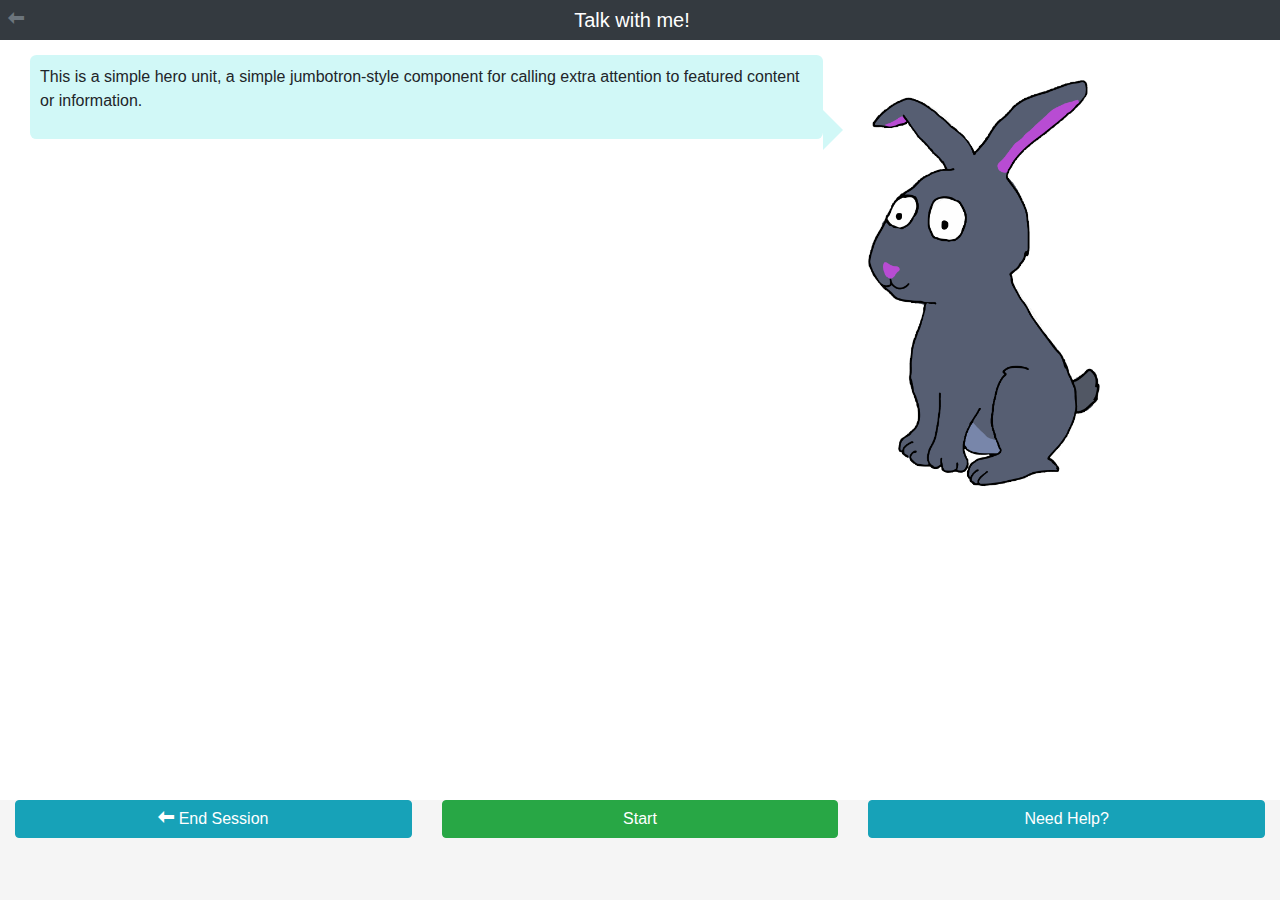
==== b1.html @ 6922dd2c "reorg of files" ====
<!DOCTYPE html>
<html lang="en">
<head>
    <meta charset="UTF-8">
    <meta name="viewport" content="width=device-width, initial-scale=1, maximum-scale=1, user-scalable=no">
    <title>Talk with me</title>
    <style>
      .speech-bubble {
        position: relative;
        background: #d1f8f7;
        border-radius: .4em;
        margin: 15px;
        padding: 10px;
        /*height: 100%*/
        max-height: 400px;
        /*overflow-y: scroll;*/
      }

      .speech-bubble:after {
        content: '';
        position: absolute;
        right: 0;
        top: 75px;
        width: 0;
        height: 0;
        border: 20px solid transparent;
        border-left-color: #d1f8f7;
        border-right: 0;
        margin-top: -20px;
        margin-right: -20px;
      }

      .footer {
        position: absolute;
        bottom: 0;
        width: 100%;
        /*height: 60px; 
        line-height: 60px; */
        background-color: #f5f5f5;
      }
         #stopRecord {
         background-color: red; /* Green */
         border-width: medium;
         border-color: black;
         color: white;
         padding: 20px;
         text-align: center;
         text-decoration: none;
         display: inline-block;
         font-size: 16px;
         margin: 4px 2px;
         cursor: pointer;
         max-width: 50%;
         max-height: 15%;
         border-radius: 50%;
         left: 100px;
         right: 100px;
         position: relative;
         }
         #record {
         background-color: green; /* Green */
         border-width: medium;
         border-color: black;
         color: white;
         padding: 20px;
         text-align: center;
         text-decoration: none;
         display: inline-block;
         font-size: 16px;
         margin: 4px 2px;
         cursor: pointer;
         max-width: 50%;
         max-height: 15%;
         border-radius: 50%;
         left: 100px;
         right: 100px;
         position: relative;
         }
         h2 {
         left: 100px;
         position: relative;
         }
         #recordedAudio {
         left: 100px;
         right: 100px;
         position: relative;
         }
    </style>
    <script type="text/javascript" src="js/NoSleep.min.js"></script>
    <script type="text/javascript" src="js/jquery.min.js"></script>
    <script type="text/javascript" src="js/bootstrap.min.js"></script>

    <link rel="stylesheet" href="https://stackpath.bootstrapcdn.com/bootstrap/4.4.1/css/bootstrap.min.css" integrity="sha384-Vkoo8x4CGsO3+Hhxv8T/Q5PaXtkKtu6ug5TOeNV6gBiFeWPGFN9MuhOf23Q9Ifjh" crossorigin="anonymous">
    <link href="css/open-iconic-bootstrap.min.css" rel="stylesheet">
</head>
<body>
  <header class="bg-dark blog-header bg-dark navbar-dark">
    <div class="row flex-nowrap justify-content-between align-items-center">
    <!-- <nav class="nav d-flex justify-content-between"> -->
      <div class="col-4">
        <a class="p-2 text-muted" href="index.html">  <span class="oi oi-arrow-thick-left" title="oi-arrow-thick-left" aria-hidden="true"></span> </a>
      </div>
      <div class="col-4 text-center">
        <a class="blog-header-logo navbar-brand" href="#">Talk with me!</a>
      </div>
      <div class="col-4 d-flex justify-content-end align-items-center">
      </div>
    </div>
    <!-- </nav> -->
  </header>

<!--     <nav class="navbar navbar-dark bg-dark justify-content-center">
         <a href="index.html"> <span class="oi oi-arrow-thick-left" title="oi-arrow-thick-left" aria-hidden="true"></span> </a>  <a class="navbar-brand">Talk with me!</a>
    </nav> -->
<div class="container-fluid">
    <!-- <div class="row" style="height: 300px"> -->
    <div class="row" >
        <div class="col-8">
          <!-- <div class="jumbotron"> -->
            <div class="speech-bubble">
            <!-- <h1 class="display-4">Hello, world!</h1> -->
            <p >This is a simple hero unit, a simple jumbotron-style component for calling extra attention to featured content or information.</p>
            <!-- <hr class="my-4">
            <p>It uses utility classes for typography and spacing to space content out within the larger container.</p> -->
            <!-- <a class="btn btn-primary btn-lg" href="#" role="button">Learn more</a> -->
          </div>
        </div>
        <div class="col-3">
            <img id="bunny" src="bunny.png" style="width: 80%; margin-top: 30pt" />
        </div>
        <div class="col-1">
        </div>
    </div>
    <div class="row footer" style="height: 100px">
      <div class="col-4">
        <a href="index.html"> <button type="button" class="btn btn-info col-12">
          <!-- <span class="oi oi-arrow-thick-left"></span> -->
          <span class="oi oi-arrow-thick-left" title="oi-arrow-thick-left" aria-hidden="true"></span> 
          <!-- &#11013; -->
        End Session</button> </a>
      </div>
      <div class="col-4">
        <button id="playpause" type="button" class="btn btn-success col-12" onclick="window.app.playPause();">Start </button>
      </div>
      <div class="col-4">

        <button type="button" class="btn btn-info col-12" data-toggle="modal" data-target="#exampleModalLong">Need Help?</button>
      </div>
    </div>

    <!-- Modal -->
<div class="modal fade" id="exampleModalLong" tabindex="-1" role="dialog" aria-labelledby="exampleModalLongTitle" aria-hidden="true">
  <div class="modal-dialog modal-dialog-centered" role="document">
    <div class="modal-content">
      <div class="modal-header">
        <h5 class="modal-title" id="exampleModalLongTitle">Modal title</h5>
        <button type="button" class="close" data-dismiss="modal" aria-label="Close">
          <span aria-hidden="true">&times;</span>
        </button>
      </div>
      <div class="modal-body">
        ...
      </div>
      <div class="modal-footer">
        <button type="button" class="btn btn-secondary" data-dismiss="modal">Close</button>
        <button type="button" class="btn btn-primary">Save changes</button>
      </div>
    </div>
  </div>
</div>
  <!-- <div class="row">
    <h2>Record</h2>
    <p>
        <button id=record onclick="window.audio.play(); window.app.main();">Start</button>
        <button id=stopRecord onclick="window.app.close();">Stop</button>
    </p>
    <p>
        <audio id=recordedAudio></audio>
    </p>
    <h2>Transcript</h2>
    <h2 id="loading" style="display:none;">Loading application, please wait...</h2>
    <h2 id="listening" style="display:none;">Listening...</h2>
    <div id="transcript">
    </div>
  </div> -->

<script>
    var noSleep = new NoSleep();
    window.audio = new Audio();
    
    window.app = {
        socket: null,
        mediaTrack: null,
        counter: 0,
        bufferSize: 4096,
        socketOpen: false,
        audioChunks: [],
        playQueue: [],
        playing: false,
        playPause: function () {
          if (window.app.playing == false) {
            window.app.playing = true;
            console.log("starting to play");
            // window.app.main();
            window.audio.play();
            document.getElementById('playpause').innerText = "Pause";
            document.getElementById('playpause').className = "btn btn-warning col-12"
            noSleep.enable();
            // if connection successful
            document.getElementById('bunny').src="bunny-listening.gif";
          } 
          else {
            console.log("pausing");
            window.app.playing = false;
            // window.app.close();
            document.getElementById('playpause').innerText = "Start";
            document.getElementById('playpause').className = "btn btn-success col-12"
            noSleep.disable();
            // if connection successful
            document.getElementById('bunny').src="bunny.png";
          }

        },
        main: function() {
            document.getElementById('loading').style = "display:block;"
            var room = "{{ story_id }}";
            var room = "26";
            var protocol = location.protocol == "https:" ? "wss://" : "ws://"
            var chatSocket = protocol + window.location.host + '/ws/chat/' + room.toString() + '/';
            var chatSocket = protocol + "talkwithme.herokuapp.com" + '/ws/chat/' + room.toString() + '/';
            this.socket = new WebSocket(chatSocket);
            this.socket.addEventListener("open", this.onSocketOpen.bind(this));
            this.socket.addEventListener("message", this.onSocketMessage.bind(this));

        },
        onSocketOpen: function(event) {
            window.paused = false
            window.recorder = this.initRecorder();
            console.log("onSocketOpen");

            this.socketOpen = true;
            document.getElementById('loading').style = "display:none;"

            
        },
        onSocketMessage: function(event) {
            console.log("onSocketMessage")
            console.log("Message", event);
            if (typeof(event.data) === "string") {
                if (event.data == "listening") {
                    document.getElementById('listening').style = "display:block;"
                    }
                    else {
                        document.getElementById('listening').style = "display:none;"
                        var oldInner = document.getElementById("transcript").innerHTML
                        document.getElementById("transcript").innerHTML = "<p>" + event.data + "</p>" + oldInner;
                    }
                } 
            else {
                console.log("new audio received")
                window.app.playQueue.push(event)
                console.log(window.app.playQueue.length)
                if (window.app.playQueue.length == 1) {
                    console.log("playing response")
                    window.app.playResponse()
                }
            }
        },
        initRecorder: function() {
                return navigator.mediaDevices.getUserMedia({
                    "audio": true,
                    "video": false
                }).then((stream) => {
                    var context = new(window.AudioContext || window.webkitAudioContext);
                    // send metadata on audio stream to backend
                    console.log("sending config to server")
                    this.socket.send(JSON.stringify({
                        rate: context.sampleRate,
                        language: "en-US",
                        format: "LINEAR16"
                    }));
                    // Caputure mic audio data into a stream
                    var audioInput = context.createMediaStreamSource(stream);
                    // only record mono audio w/a buffer of 2048 bits per function call
                    var recorder = context.createScriptProcessor(this.bufferSize, 1, 1);
                    // specify the processing function
                    recorder.onaudioprocess = this.audioProcess.bind(this);
                    // connect stream to our recorder
                    audioInput.connect(recorder);
                    // connect recorder to previous destination
                    recorder.connect(context.destination);
                    // store media track
                    this.mediaTrack = stream.getTracks()[0];
                });
        },
        float32To16BitPCM: function(float32Arr) {
            var pcm16bit = new Int16Array(float32Arr.length);
            for (var i = 0; i < float32Arr.length; ++i) {
                // force number in [-1,1]
                var s = Math.max(-1, Math.min(1, float32Arr[i]));
                /**
                 * convert 32 bit float to 16 bit int pcm audio
                 * 0x8000 = minimum int16 value, 0x7fff = maximum int16 value
                 */
                pcm16bit[i] = s < 0 ? s * 0x8000 : s * 0x7FFF;
            }
            return pcm16bit;
        },
        audioProcess: function(event) {
            // only 1 channel as specified above.....
            var float32Audio = event.inputBuffer.getChannelData(0) || new Float32Array(this.bufferSize);
            var pcm16Audio = this.float32To16BitPCM(float32Audio);
                this.socket.send(pcm16Audio.buffer);
        },
        close: function() {
            this.mediaTrack.stop()
            this.socket.close()
            console.log("closed connection");
            this.socketOpen = false;
            document.getElementById('listening').style = "display:none;"
            noSleep.disable();
        },
        playResponse: function() {
            var self = this;
            console.log('playResponse fired - window paused?')
            console.log(window.paused)
            event = window.app.playQueue[0]
            console.log("event")
            console.log(event)
            var audioUrl = URL.createObjectURL(event.data);
            window.audio = new Audio();

            audio.src = audioUrl
            audio.onended = function() {
                console.log(window.app.playQueue)
                if (window.app.playQueue.length > 1) {
                    console.log('playing next response - window paused?');
                    console.log(window.paused)
                    console.log('deleting first from queue')
                    window.app.playQueue.shift();
                    console.log(window.app.playQueue)
                    window.app.playResponse()
                } else {
                    console.log("queue empty");
                    window.app.playQueue.shift();
                    if (window.paused) {
                        self.socket.send("unmute");
                    }
                    window.paused = false;
                }
            }
            if (!window.paused) {
                this.socket.send("mute");
            }
            window.paused = true;
            var playPromise = window.audio.play();
            if (playPromise !== undefined) {
              playPromise.then(function() {
                // Automatic playback started!
                console.log("playing audio")
              }).catch(function(error) {
                // Automatic playback failed.
                console.log(error)
                // alert("Your browser is unable to automatically play audio. Please enable auto-play and refresh this page or change to a supported device")
              });
            }

          }
        };
</script>
</body>
</html>
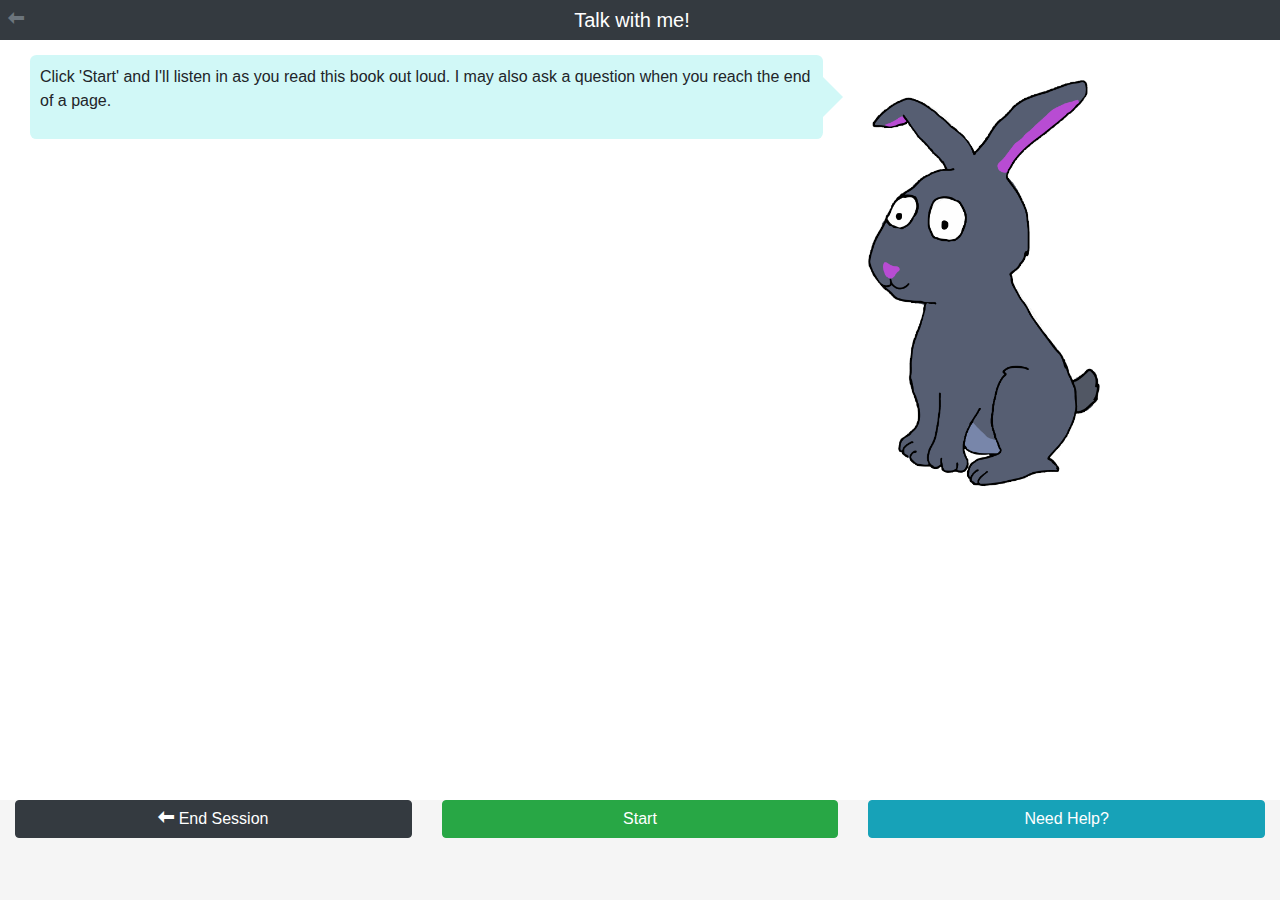
==== commit 05ac19f6: "adding stylesheets and a better homepage" ====
--- a/b1.html
+++ b/b1.html
@@ -4,92 +4,11 @@
     <meta charset="UTF-8">
     <meta name="viewport" content="width=device-width, initial-scale=1, maximum-scale=1, user-scalable=no">
     <title>Talk with me</title>
-    <style>
-      .speech-bubble {
-        position: relative;
-        background: #d1f8f7;
-        border-radius: .4em;
-        margin: 15px;
-        padding: 10px;
-        /*height: 100%*/
-        max-height: 400px;
-        /*overflow-y: scroll;*/
-      }
-
-      .speech-bubble:after {
-        content: '';
-        position: absolute;
-        right: 0;
-        top: 75px;
-        width: 0;
-        height: 0;
-        border: 20px solid transparent;
-        border-left-color: #d1f8f7;
-        border-right: 0;
-        margin-top: -20px;
-        margin-right: -20px;
-      }
-
-      .footer {
-        position: absolute;
-        bottom: 0;
-        width: 100%;
-        /*height: 60px; 
-        line-height: 60px; */
-        background-color: #f5f5f5;
-      }
-         #stopRecord {
-         background-color: red; /* Green */
-         border-width: medium;
-         border-color: black;
-         color: white;
-         padding: 20px;
-         text-align: center;
-         text-decoration: none;
-         display: inline-block;
-         font-size: 16px;
-         margin: 4px 2px;
-         cursor: pointer;
-         max-width: 50%;
-         max-height: 15%;
-         border-radius: 50%;
-         left: 100px;
-         right: 100px;
-         position: relative;
-         }
-         #record {
-         background-color: green; /* Green */
-         border-width: medium;
-         border-color: black;
-         color: white;
-         padding: 20px;
-         text-align: center;
-         text-decoration: none;
-         display: inline-block;
-         font-size: 16px;
-         margin: 4px 2px;
-         cursor: pointer;
-         max-width: 50%;
-         max-height: 15%;
-         border-radius: 50%;
-         left: 100px;
-         right: 100px;
-         position: relative;
-         }
-         h2 {
-         left: 100px;
-         position: relative;
-         }
-         #recordedAudio {
-         left: 100px;
-         right: 100px;
-         position: relative;
-         }
-    </style>
+
     <script type="text/javascript" src="js/NoSleep.min.js"></script>
     <script type="text/javascript" src="js/jquery.min.js"></script>
     <script type="text/javascript" src="js/bootstrap.min.js"></script>
-
+    <link rel="stylesheet" type="text/css" href="css/stylesheet.css" />
     <link rel="stylesheet" href="https://stackpath.bootstrapcdn.com/bootstrap/4.4.1/css/bootstrap.min.css" integrity="sha384-Vkoo8x4CGsO3+Hhxv8T/Q5PaXtkKtu6ug5TOeNV6gBiFeWPGFN9MuhOf23Q9Ifjh" crossorigin="anonymous">
     <link href="css/open-iconic-bootstrap.min.css" rel="stylesheet">
 </head>
@@ -119,7 +38,9 @@
           <!-- <div class="jumbotron"> -->
             <div class="speech-bubble">
             <!-- <h1 class="display-4">Hello, world!</h1> -->
-            <p >This is a simple hero unit, a simple jumbotron-style component for calling extra attention to featured content or information.</p>
+            <p id="bunny-starter">Click 'Start' and I'll listen in as you read this book out loud. I may also ask a question when you reach the end of a page.</p>
+            <p id="questions">
+            </p>
             <!-- <hr class="my-4">
             <p>It uses utility classes for typography and spacing to space content out within the larger container.</p> -->
             <!-- <a class="btn btn-primary btn-lg" href="#" role="button">Learn more</a> -->
@@ -133,7 +54,7 @@
     </div>
     <div class="row footer" style="height: 100px">
       <div class="col-4">
-        <a href="index.html"> <button type="button" class="btn btn-info col-12">
+        <a href="index.html"> <button type="button" class="btn btn-dark col-12">
           <!-- <span class="oi oi-arrow-thick-left"></span> -->
           <span class="oi oi-arrow-thick-left" title="oi-arrow-thick-left" aria-hidden="true"></span> 
           <!-- &#11013; -->
@@ -205,6 +126,7 @@
             window.audio.play();
             document.getElementById('playpause').innerText = "Pause";
             document.getElementById('playpause').className = "btn btn-warning col-12"
+            document.getElementById('bunny-starter').innerText = "Please keep reading. I want to hear what happens next in the story";
             noSleep.enable();
             // if connection successful
             document.getElementById('bunny').src="bunny-listening.gif";
@@ -215,6 +137,7 @@
             // window.app.close();
             document.getElementById('playpause').innerText = "Start";
             document.getElementById('playpause').className = "btn btn-success col-12"
+            document.getElementById('bunny-starter').innerText = "Click 'Start' and I'll listen in as you read this book out loud. I may also ask a question when you reach the end of a page.";
             noSleep.disable();
             // if connection successful
             document.getElementById('bunny').src="bunny.png";
--- a/css/stylesheet.css
+++ b/css/stylesheet.css
@@ -0,0 +1,89 @@
+.speech-bubble {
+  position: relative;
+  background: #d1f8f7;
+  border-radius: .4em;
+  margin: 15px;
+  padding: 10px;
+  /*height: 100%*/
+  max-height: 400px;
+  /*overflow-y: scroll;*/
+}
+.speech-bubble:after {
+    content: '';
+    position: absolute;
+    right: 0;
+    top: 50%;
+    width: 0;
+    height: 0;
+    border: 20px solid transparent;
+    border-left-color: #d1f8f7;
+    border-right: 0;
+    margin-top: -20px;
+    margin-right: -20px;
+}
+.footer {
+    position: absolute;
+    bottom: 0;
+    width: 100%;
+    /*height: 60px; 
+    line-height: 60px; */
+    background-color: #f5f5f5;
+}
+
+.book-covers {
+  max-height: 140px;
+  max-width: 100%;
+ }
+
+ #bunny-peek {
+    position: absolute;
+    right: 0;
+ }
+
+ #stopRecord {
+     background-color: red; /* Green */
+     border-width: medium;
+     border-color: black;
+     color: white;
+     padding: 20px;
+     text-align: center;
+     text-decoration: none;
+     display: inline-block;
+     font-size: 16px;
+     margin: 4px 2px;
+     cursor: pointer;
+     max-width: 50%;
+     max-height: 15%;
+     border-radius: 50%;
+     left: 100px;
+     right: 100px;
+     position: relative;
+ }
+ #record {
+     background-color: green; /* Green */
+     border-width: medium;
+     border-color: black;
+     color: white;
+     padding: 20px;
+     text-align: center;
+     text-decoration: none;
+     display: inline-block;
+     font-size: 16px;
+     margin: 4px 2px;
+     cursor: pointer;
+     max-width: 50%;
+     max-height: 15%;
+     border-radius: 50%;
+     left: 100px;
+     right: 100px;
+     position: relative;
+ }
+ h2 {
+     left: 100px;
+     position: relative;
+ }
+ #recordedAudio {
+     left: 100px;
+     right: 100px;
+     position: relative;
+ }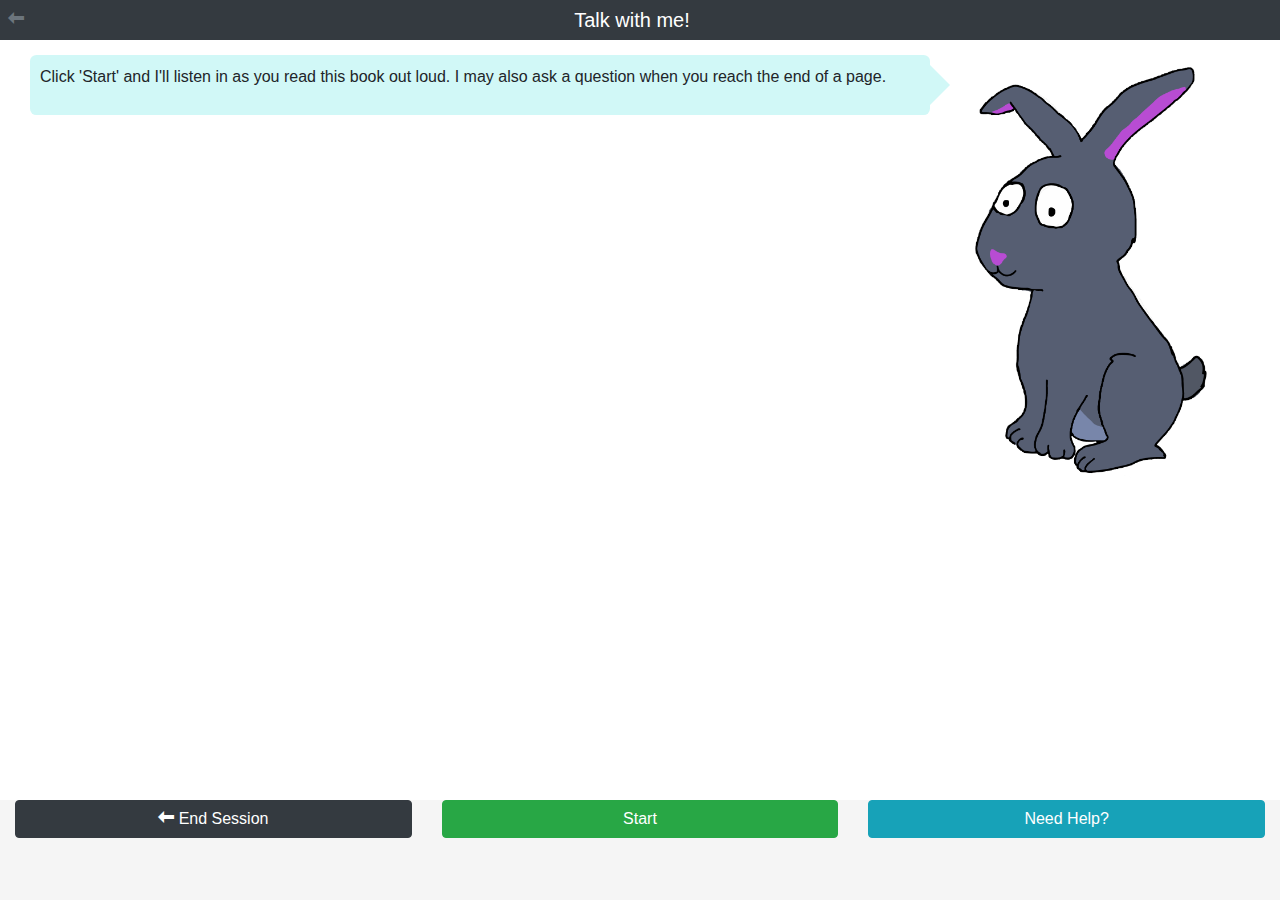
==== commit b30fb2bd: "minor book page edit" ====
--- a/b1.html
+++ b/b1.html
@@ -34,7 +34,7 @@
 <div class="container-fluid">
     <!-- <div class="row" style="height: 300px"> -->
     <div class="row" >
-        <div class="col-8">
+        <div class="col-9">
           <!-- <div class="jumbotron"> -->
             <div class="speech-bubble">
             <!-- <h1 class="display-4">Hello, world!</h1> -->
@@ -47,10 +47,9 @@
           </div>
         </div>
         <div class="col-3">
-            <img id="bunny" src="bunny.png" style="width: 80%; margin-top: 30pt" />
+            <img id="bunny" src="bunny.png" style="width: 80%; margin-top: 20pt" />
         </div>
-        <div class="col-1">
-        </div>
+        
     </div>
     <div class="row footer" style="height: 100px">
       <div class="col-4">
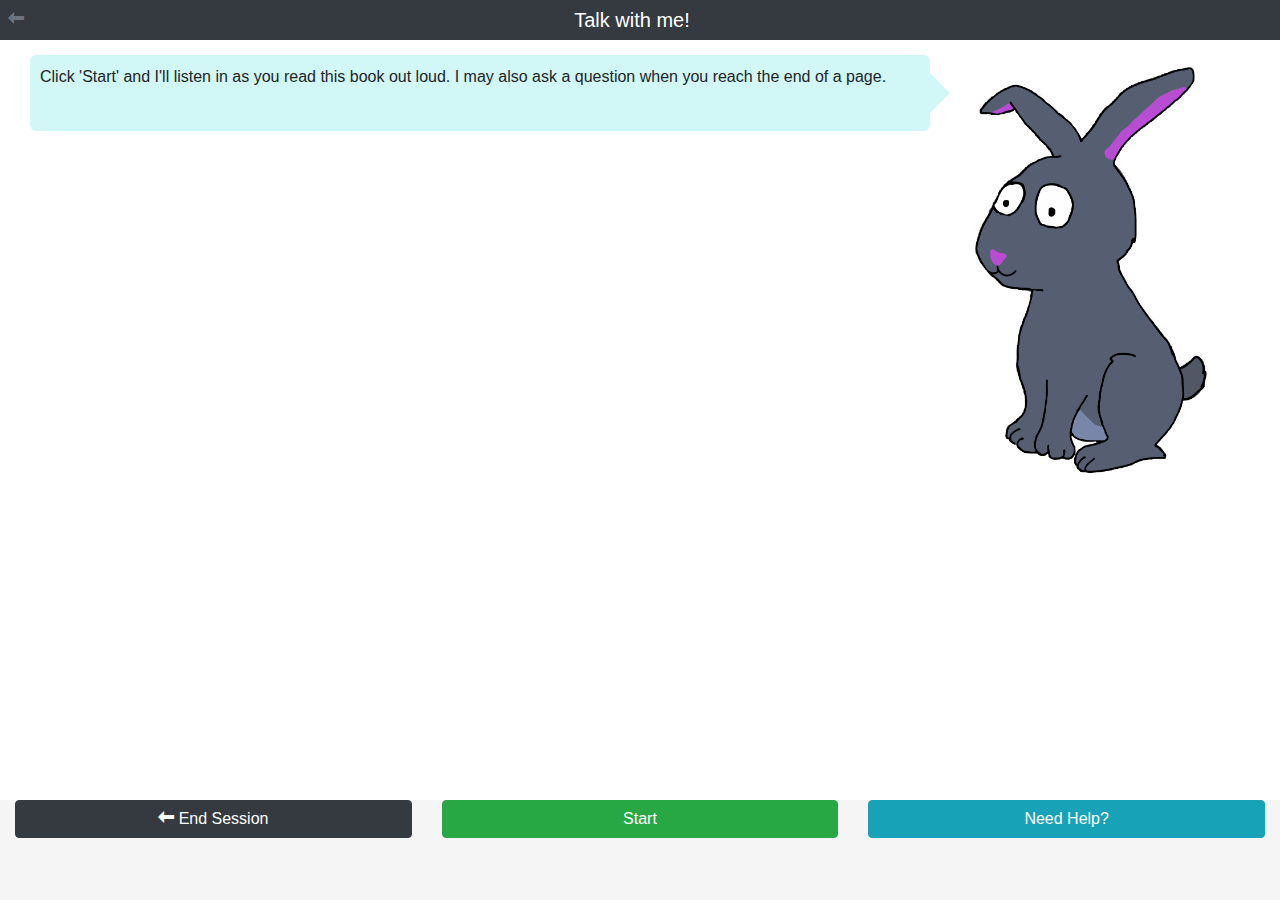
==== commit 59799c1f: "integrating with prior functions better" ====
--- a/b1.html
+++ b/b1.html
@@ -39,8 +39,10 @@
             <div class="speech-bubble">
             <!-- <h1 class="display-4">Hello, world!</h1> -->
             <p id="bunny-starter">Click 'Start' and I'll listen in as you read this book out loud. I may also ask a question when you reach the end of a page.</p>
-            <p id="questions">
-            </p>
+            <div class="container-fluid" style="overflow-y: scroll;">
+              <p id="questions">
+              </p>
+            </div>
             <!-- <hr class="my-4">
             <p>It uses utility classes for typography and spacing to space content out within the larger container.</p> -->
             <!-- <a class="btn btn-primary btn-lg" href="#" role="button">Learn more</a> -->
@@ -78,7 +80,7 @@
           <span aria-hidden="true">&times;</span>
         </button>
       </div>
-      <div class="modal-body">
+      <div class="modal-body" id="transcript">
         ...
       </div>
       <div class="modal-footer">
@@ -123,8 +125,10 @@
             console.log("starting to play");
             // window.app.main();
             window.audio.play();
+            window.app.main()
+
             document.getElementById('playpause').innerText = "Pause";
-            document.getElementById('playpause').className = "btn btn-warning col-12"
+            document.getElementById('playpause').className = "btn btn-warning col-12";
             document.getElementById('bunny-starter').innerText = "Please keep reading. I want to hear what happens next in the story";
             noSleep.enable();
             // if connection successful
@@ -132,6 +136,8 @@
           } 
           else {
             console.log("pausing");
+            window.app.close();
+            
             window.app.playing = false;
             // window.app.close();
             document.getElementById('playpause').innerText = "Start";
@@ -144,11 +150,12 @@
 
         },
         main: function() {
-            document.getElementById('loading').style = "display:block;"
-            var room = "{{ story_id }}";
+            // document.getElementById('loading').style = "display:block;"
+            // var room = "{{ story_id }}";
+            document.getElementById('bunny-starter').innerText = "Connecting...";
             var room = "26";
             var protocol = location.protocol == "https:" ? "wss://" : "ws://"
-            var chatSocket = protocol + window.location.host + '/ws/chat/' + room.toString() + '/';
+            // var chatSocket = protocol + window.location.host + '/ws/chat/' + room.toString() + '/';
             var chatSocket = protocol + "talkwithme.herokuapp.com" + '/ws/chat/' + room.toString() + '/';
             this.socket = new WebSocket(chatSocket);
             this.socket.addEventListener("open", this.onSocketOpen.bind(this));
@@ -161,8 +168,8 @@
             console.log("onSocketOpen");
 
             this.socketOpen = true;
-            document.getElementById('loading').style = "display:none;"
-
+            // document.getElementById('loading').style = "display:none;"
+            document.getElementById('bunny-starter').innerText = "Please keep reading. I want to hear what happens next in the story";
             
         },
         onSocketMessage: function(event) {
@@ -170,10 +177,10 @@
             console.log("Message", event);
             if (typeof(event.data) === "string") {
                 if (event.data == "listening") {
-                    document.getElementById('listening').style = "display:block;"
+                    // document.getElementById('listening').style = "display:block;"
                     }
                     else {
-                        document.getElementById('listening').style = "display:none;"
+                        // document.getElementById('listening').style = "display:none;"
                         var oldInner = document.getElementById("transcript").innerHTML
                         document.getElementById("transcript").innerHTML = "<p>" + event.data + "</p>" + oldInner;
                     }
@@ -239,7 +246,7 @@
             this.socket.close()
             console.log("closed connection");
             this.socketOpen = false;
-            document.getElementById('listening').style = "display:none;"
+            // document.getElementById('listening').style = "display:none;"
             noSleep.disable();
         },
         playResponse: function() {
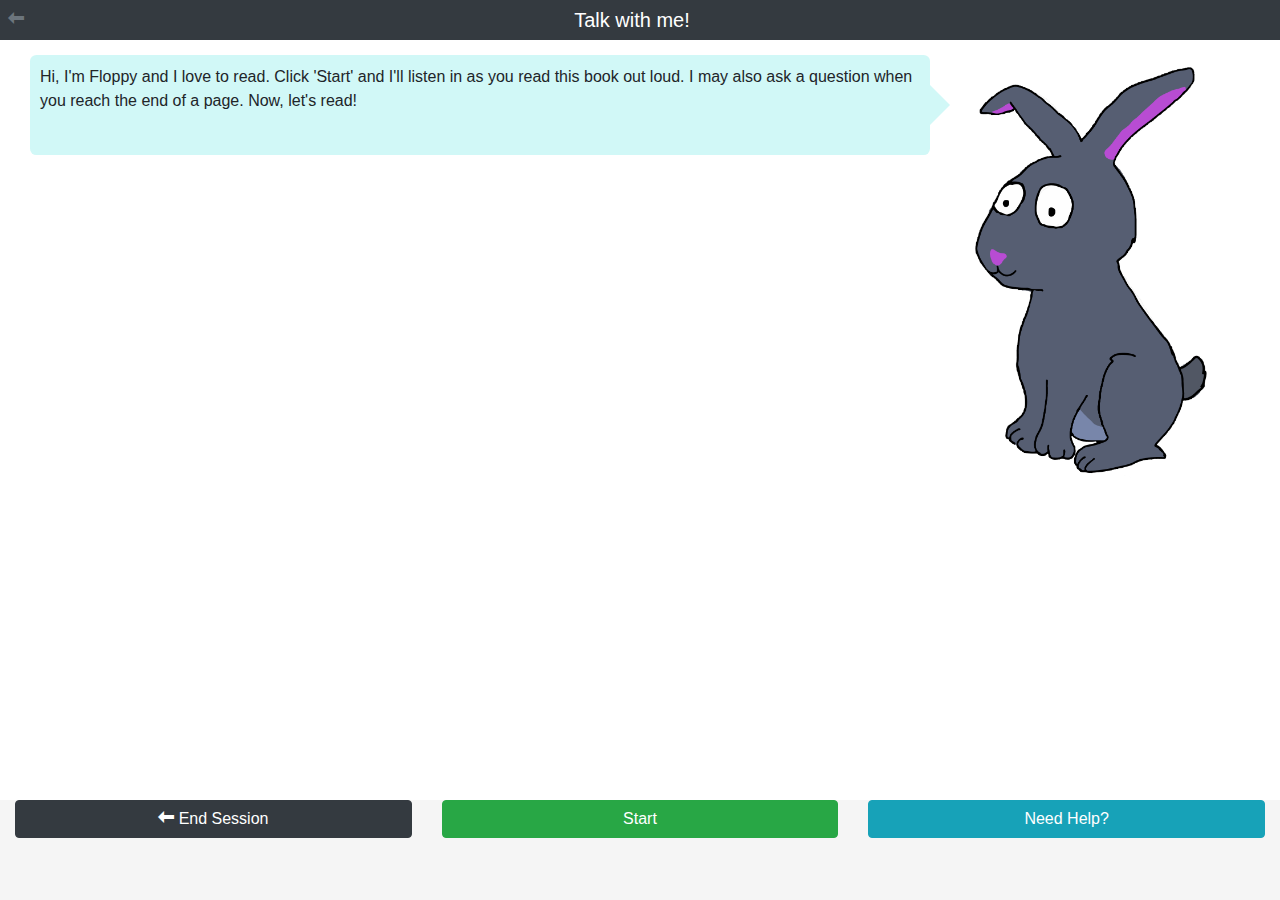
==== commit 4143d7b9: "changing start text and some cover layout" ====
--- a/b1.html
+++ b/b1.html
@@ -38,7 +38,7 @@
           <!-- <div class="jumbotron"> -->
             <div class="speech-bubble">
             <!-- <h1 class="display-4">Hello, world!</h1> -->
-            <p id="bunny-starter">Click 'Start' and I'll listen in as you read this book out loud. I may also ask a question when you reach the end of a page.</p>
+            <p id="bunny-starter">Hi, I'm Floppy and I love to read. Click 'Start' and I'll listen in as you read this book out loud. I may also ask a question when you reach the end of a page. Now, let's read!</p>
             <div class="container-fluid" style="overflow-y: scroll;">
               <p id="questions">
               </p>
@@ -123,9 +123,6 @@
           if (window.app.playing == false) {
             window.app.playing = true;
             console.log("starting to play");
-            // window.app.main();
-            window.audio.play();
-            window.app.main()
 
             document.getElementById('playpause').innerText = "Pause";
             document.getElementById('playpause').className = "btn btn-warning col-12";
@@ -133,19 +130,21 @@
             noSleep.enable();
             // if connection successful
             document.getElementById('bunny').src="bunny-listening.gif";
+            window.audio.play();
+            window.app.main()
           } 
           else {
-            console.log("pausing");
-            window.app.close();
-            
+            console.log("pausing");            
             window.app.playing = false;
             // window.app.close();
             document.getElementById('playpause').innerText = "Start";
             document.getElementById('playpause').className = "btn btn-success col-12"
-            document.getElementById('bunny-starter').innerText = "Click 'Start' and I'll listen in as you read this book out loud. I may also ask a question when you reach the end of a page.";
+            document.getElementById('bunny-starter').innerText = "Hi, I'm Floppy and I love to read. Click 'Start' and I'll listen in as you read this book out loud. I may also ask a question when you reach the end of a page. Now, let's read!";
             noSleep.disable();
             // if connection successful
             document.getElementById('bunny').src="bunny.png";
+            
+            window.app.close();
           }
 
         },
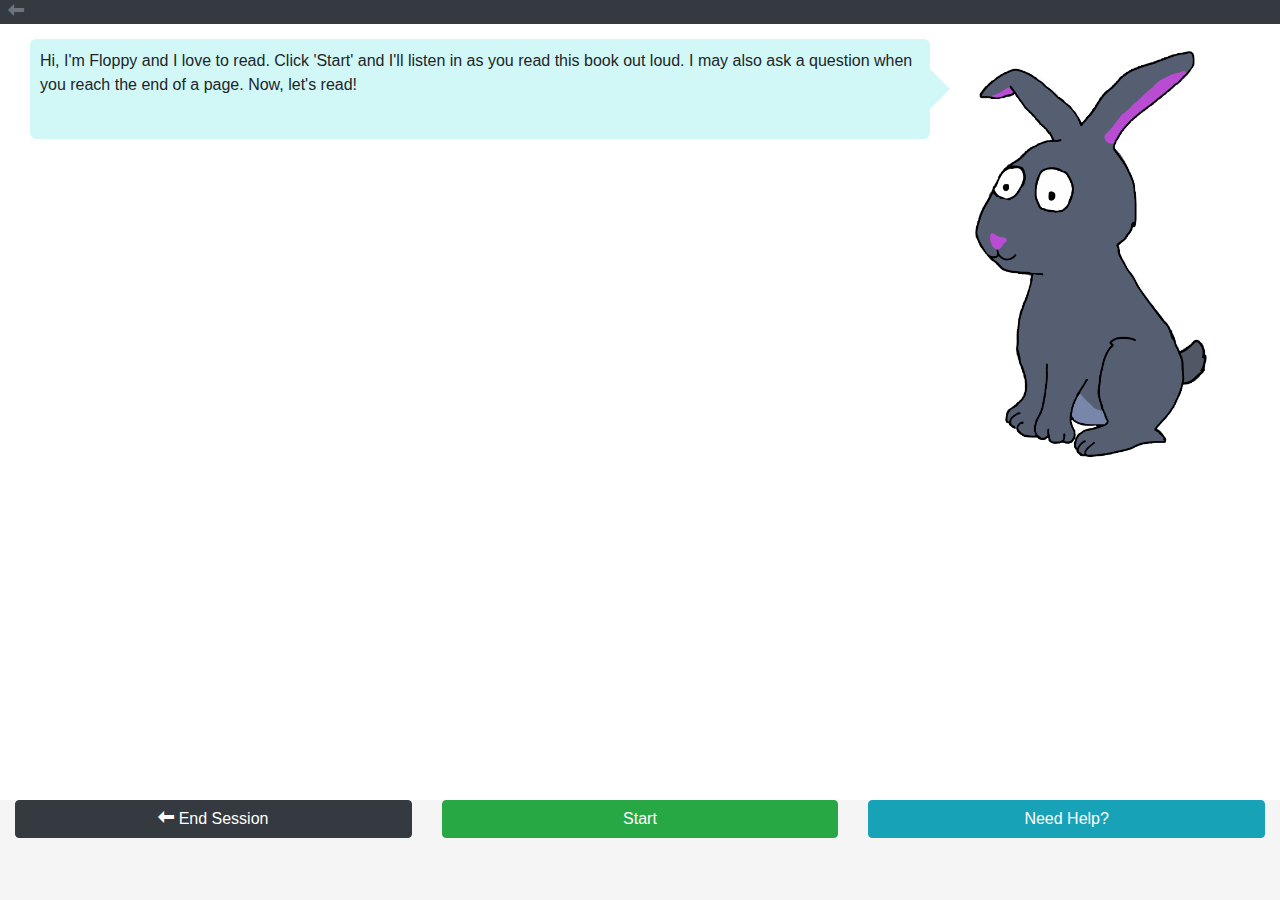
==== commit 5ece42ef: "beginning to fix the nav bar and adding coaching pages" ====
--- a/b1.html
+++ b/b1.html
@@ -17,7 +17,7 @@
     <div class="row flex-nowrap justify-content-between align-items-center">
     <!-- <nav class="nav d-flex justify-content-between"> -->
       <div class="col-4">
-        <a class="p-2 text-muted" href="index.html">  <span class="oi oi-arrow-thick-left" title="oi-arrow-thick-left" aria-hidden="true"></span> </a>
+        <a class="p-2 text-muted" href="booklist.html">  <span class="oi oi-arrow-thick-left" title="oi-arrow-thick-left" aria-hidden="true"></span> </a>
       </div>
       <div class="col-4 text-center">
         <a class="blog-header-logo navbar-brand" href="#">Talk with me!</a>
@@ -55,7 +55,7 @@
     </div>
     <div class="row footer" style="height: 100px">
       <div class="col-4">
-        <a href="index.html"> <button type="button" class="btn btn-dark col-12">
+        <a href="booklist.html"> <button type="button" class="btn btn-dark col-12">
           <!-- <span class="oi oi-arrow-thick-left"></span> -->
           <span class="oi oi-arrow-thick-left" title="oi-arrow-thick-left" aria-hidden="true"></span> 
           <!-- &#11013; -->
@@ -90,21 +90,6 @@
     </div>
   </div>
 </div>
-  <!-- <div class="row">
-    <h2>Record</h2>
-    <p>
-        <button id=record onclick="window.audio.play(); window.app.main();">Start</button>
-        <button id=stopRecord onclick="window.app.close();">Stop</button>
-    </p>
-    <p>
-        <audio id=recordedAudio></audio>
-    </p>
-    <h2>Transcript</h2>
-    <h2 id="loading" style="display:none;">Loading application, please wait...</h2>
-    <h2 id="listening" style="display:none;">Listening...</h2>
-    <div id="transcript">
-    </div>
-  </div> -->
 
 <script>
     var noSleep = new NoSleep();
@@ -241,8 +226,13 @@
                 this.socket.send(pcm16Audio.buffer);
         },
         close: function() {
-            this.mediaTrack.stop()
-            this.socket.close()
+            try{
+              this.mediaTrack.stop();
+            }
+            catch (e) {
+              console.log(e);
+            }
+            this.socket.close();
             console.log("closed connection");
             this.socketOpen = false;
             // document.getElementById('listening').style = "display:none;"
--- a/css/stylesheet.css
+++ b/css/stylesheet.css
@@ -1,3 +1,12 @@
+.navbar-brand
+{
+    position: absolute;
+    width: 100%;
+    left: 0;
+    text-align: center;
+    margin:0 auto;
+}
+
 .speech-bubble {
   position: relative;
   background: #d1f8f7;
@@ -78,10 +87,10 @@
      right: 100px;
      position: relative;
  }
- h2 {
+ /*h2 {
      left: 100px;
      position: relative;
- }
+ }*/
  #recordedAudio {
      left: 100px;
      right: 100px;
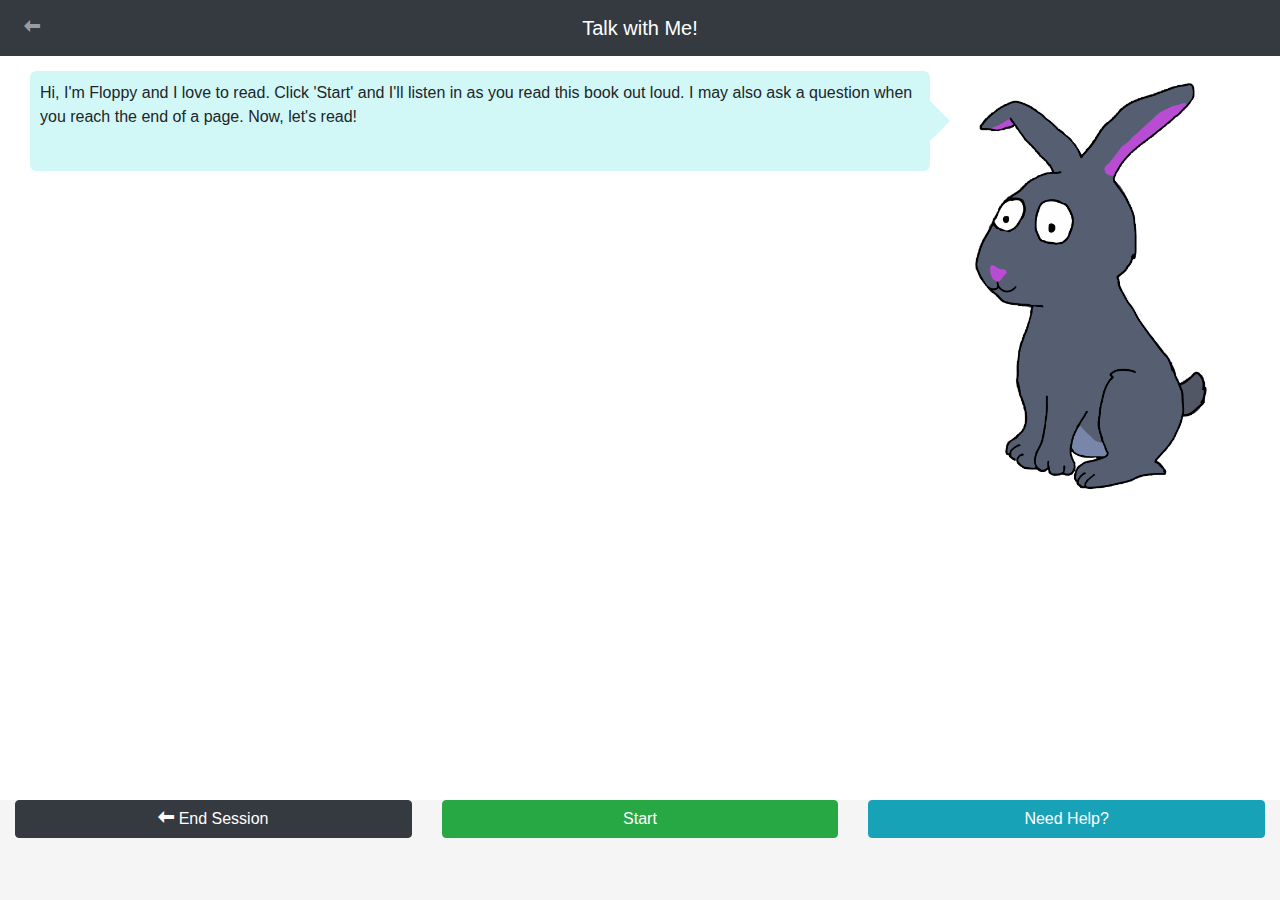
==== commit fcdc7e32: "coaching pages in!" ====
--- a/b1.html
+++ b/b1.html
@@ -13,20 +13,27 @@
     <link href="css/open-iconic-bootstrap.min.css" rel="stylesheet">
 </head>
 <body>
-  <header class="bg-dark blog-header bg-dark navbar-dark">
-    <div class="row flex-nowrap justify-content-between align-items-center">
-    <!-- <nav class="nav d-flex justify-content-between"> -->
-      <div class="col-4">
-        <a class="p-2 text-muted" href="booklist.html">  <span class="oi oi-arrow-thick-left" title="oi-arrow-thick-left" aria-hidden="true"></span> </a>
-      </div>
-      <div class="col-4 text-center">
-        <a class="blog-header-logo navbar-brand" href="#">Talk with me!</a>
-      </div>
-      <div class="col-4 d-flex justify-content-end align-items-center">
-      </div>
-    </div>
-    <!-- </nav> -->
-  </header>
+  <nav class="navbar navbar-expand navbar-dark bg-dark">
+    <div class="w-100 order-2 2">
+        <ul class="navbar-nav mr-auto">
+            <li class="nav-item">
+              <a class="nav-link" href="booklist.html">  <span class="oi oi-arrow-thick-left" title="oi-arrow-thick-left" aria-hidden="true"></span> </a>
+              <!-- <a class="nav-link aria-hidden"> &nbsp; </a> -->
+            </li>
+          </ul>
+    </div>
+    <div class="navbar-brand">
+       <!-- <h4>Talk with Me!</h4> -->
+       Talk with Me!
+    </div>
+    <!-- <div class="navbar-collapse collapse w-100 order-3 dual-collapse2">
+        <ul class="navbar-nav ml-auto">
+            <li class="nav-item">
+                <a class="nav-link" href="#">Right</a>
+            </li>
+        </ul>
+    </div> -->
+  </nav>
 
 <!--     <nav class="navbar navbar-dark bg-dark justify-content-center">
          <a href="index.html"> <span class="oi oi-arrow-thick-left" title="oi-arrow-thick-left" aria-hidden="true"></span> </a>  <a class="navbar-brand">Talk with me!</a>
--- a/css/stylesheet.css
+++ b/css/stylesheet.css
@@ -5,6 +5,15 @@
     left: 0;
     text-align: center;
     margin:0 auto;
+}
+
+.menuimages 
+{
+    max-height: 70pt;
+    /*object-fit: cover;*/
+    max-width: 50pt;
+    display: block;
+    margin: 10pt;
 }
 
 .speech-bubble {
